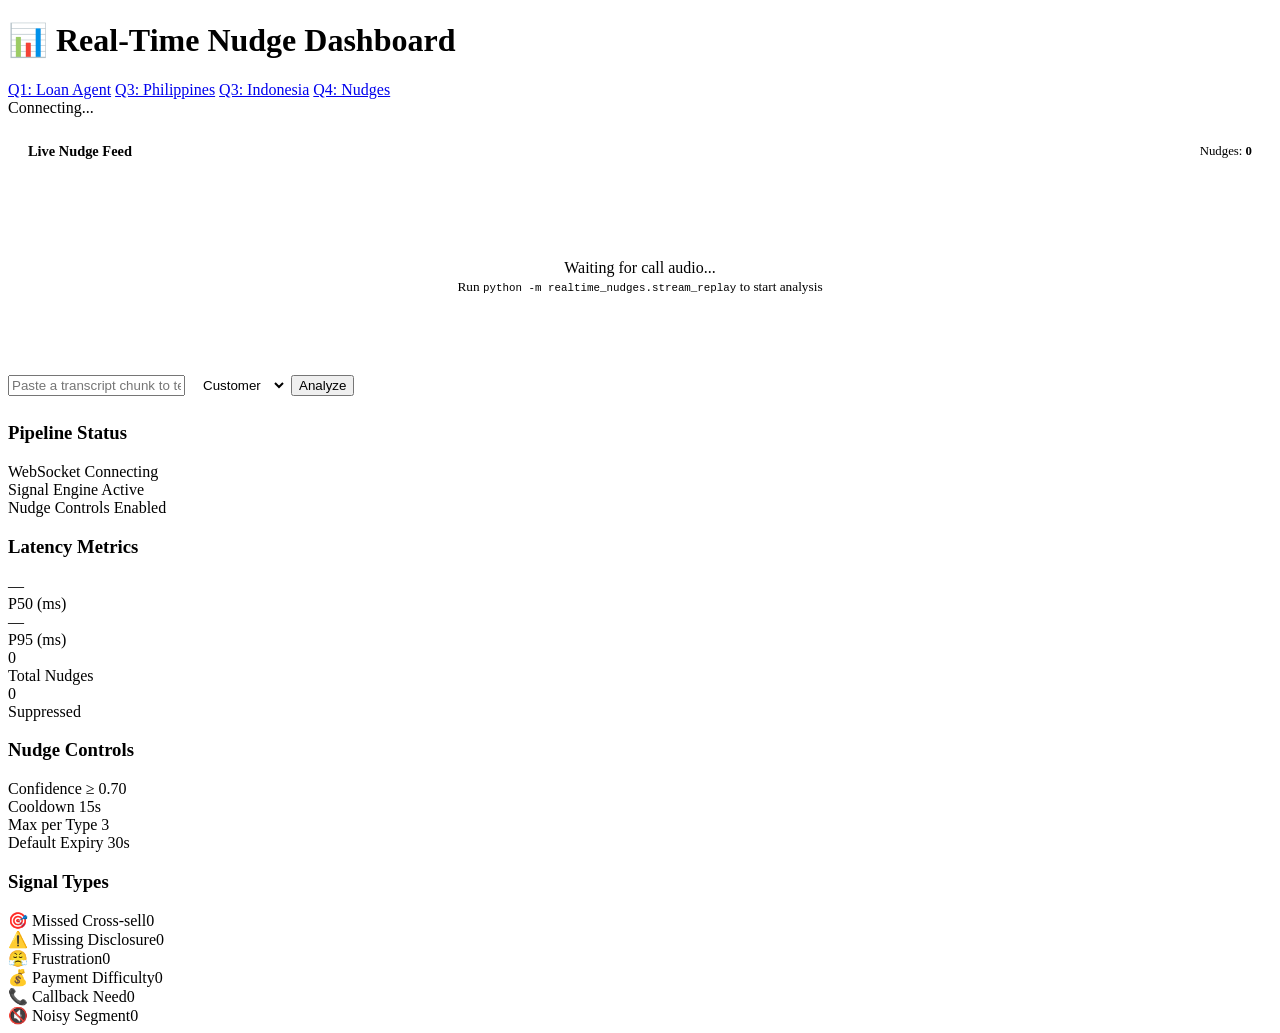
==== web_app/templates/dashboard.html @ c1ae03cc "fixed agent errors and added kb builder" ====
<!DOCTYPE html>
<html lang="en">
<head>
    <meta charset="UTF-8">
    <meta name="viewport" content="width=device-width, initial-scale=1.0">
    <title>QuickFund — Real-Time Nudge Dashboard</title>
    <meta name="description" content="Real-time live insights and nudges from call audio analysis">
    <link href="https://fonts.googleapis.com/css2?family=Inter:wght@400;500;600;700&display=swap" rel="stylesheet">
    <link rel="stylesheet" href="/static/css/style.css">
</head>
<body>
    <div class="app-container">
        <div class="header">
            <h1>📊 Real-Time Nudge Dashboard</h1>
            <nav class="nav-links">
                <a href="/">Q1: Loan Agent</a>
                <a href="/philippines">Q3: Philippines</a>
                <a href="/indonesia">Q3: Indonesia</a>
                <a href="/dashboard" class="active">Q4: Nudges</a>
            </nav>
            <span id="ws-status" class="badge demo"><span class="status-dot blue"></span>Connecting...</span>
        </div>

        <!-- Nudge Feed -->
        <div class="chat-panel">
            <div style="padding: 12px 20px; background: var(--bg-secondary); border-bottom: 1px solid var(--border-color); display: flex; justify-content: space-between; align-items: center;">
                <h3 style="font-size: 0.9rem; color: var(--text-secondary);">Live Nudge Feed</h3>
                <span style="font-size: 0.8rem; color: var(--text-muted);">Nudges: <strong id="nudge-count">0</strong></span>
            </div>
            <div id="nudge-feed" class="nudge-feed" style="flex: 1; padding: 16px; overflow-y: auto;">
                <p style="color: var(--text-muted); text-align: center; padding: 40px 0;">
                    Waiting for call audio...<br>
                    <small>Run <code>python -m realtime_nudges.stream_replay</code> to start analysis</small>
                </p>
            </div>
            
            <!-- Manual chunk input for testing -->
            <div class="chat-input">
                <input type="text" id="test-chunk" placeholder="Paste a transcript chunk to test..." autocomplete="off">
                <select id="test-speaker" style="padding: 10px; background: var(--bg-input); color: var(--text-primary); border: 1px solid var(--border-color); border-radius: var(--radius-sm);">
                    <option value="customer">Customer</option>
                    <option value="agent">Agent</option>
                </select>
                <button id="test-btn" class="btn btn-primary" onclick="testNudge()">Analyze</button>
            </div>
        </div>

        <!-- Metrics Sidebar -->
        <div class="sidebar">
            <div class="sidebar-card">
                <h3>Pipeline Status</h3>
                <div class="status-row">
                    <span class="label">WebSocket</span>
                    <span id="pipeline-ws" class="value"><span class="status-dot blue"></span>Connecting</span>
                </div>
                <div class="status-row">
                    <span class="label">Signal Engine</span>
                    <span class="value"><span class="status-dot green"></span>Active</span>
                </div>
                <div class="status-row">
                    <span class="label">Nudge Controls</span>
                    <span class="value"><span class="status-dot green"></span>Enabled</span>
                </div>
            </div>

            <div class="sidebar-card">
                <h3>Latency Metrics</h3>
                <div class="metric-grid">
                    <div class="metric-box">
                        <div class="metric-value" id="p50-value">—</div>
                        <div class="metric-label">P50 (ms)</div>
                    </div>
                    <div class="metric-box">
                        <div class="metric-value" id="p95-value">—</div>
                        <div class="metric-label">P95 (ms)</div>
                    </div>
                    <div class="metric-box">
                        <div class="metric-value" id="total-nudges">0</div>
                        <div class="metric-label">Total Nudges</div>
                    </div>
                    <div class="metric-box">
                        <div class="metric-value" id="suppressed-count">0</div>
                        <div class="metric-label">Suppressed</div>
                    </div>
                </div>
            </div>

            <div class="sidebar-card">
                <h3>Nudge Controls</h3>
                <div class="status-row">
                    <span class="label">Confidence ≥</span>
                    <span class="value">0.70</span>
                </div>
                <div class="status-row">
                    <span class="label">Cooldown</span>
                    <span class="value">15s</span>
                </div>
                <div class="status-row">
                    <span class="label">Max per Type</span>
                    <span class="value">3</span>
                </div>
                <div class="status-row">
                    <span class="label">Default Expiry</span>
                    <span class="value">30s</span>
                </div>
            </div>

            <div class="sidebar-card">
                <h3>Signal Types</h3>
                <div class="status-row"><span class="label">🎯 Missed Cross-sell</span><span id="sig-cross" class="value">0</span></div>
                <div class="status-row"><span class="label">⚠️ Missing Disclosure</span><span id="sig-disc" class="value">0</span></div>
                <div class="status-row"><span class="label">😤 Frustration</span><span id="sig-frust" class="value">0</span></div>
                <div class="status-row"><span class="label">💰 Payment Difficulty</span><span id="sig-pay" class="value">0</span></div>
                <div class="status-row"><span class="label">📞 Callback Need</span><span id="sig-cb" class="value">0</span></div>
                <div class="status-row"><span class="label">🔇 Noisy Segment</span><span id="sig-noise" class="value">0</span></div>
            </div>
        </div>
    </div>

    <script src="/static/js/voice.js"></script>
    <script>
        const dashboard = new NudgeDashboard();
        
        async function testNudge() {
            const chunk = document.getElementById('test-chunk').value;
            const speaker = document.getElementById('test-speaker').value;
            if (!chunk) return;
            
            document.getElementById('test-chunk').value = '';
            
            try {
                const resp = await fetch('/api/nudge-analyze', {
                    method: 'POST',
                    headers: { 'Content-Type': 'application/json' },
                    body: JSON.stringify({
                        chunk: chunk,
                        speaker: speaker,
                        timestamp: new Date().toLocaleTimeString(),
                    }),
                });
                const data = await resp.json();
                dashboard.addNudge(data);
            } catch (e) {
                console.error('Test nudge error:', e);
            }
        }
        
        // Keyboard shortcut
        document.getElementById('test-chunk').addEventListener('keypress', (e) => {
            if (e.key === 'Enter') testNudge();
        });
        
        // Fetch latency metrics periodically
        async function updateMetrics() {
            try {
                const resp = await fetch('/api/latency');
                const data = await resp.json();
                if (data.overall) {
                    document.getElementById('p50-value').textContent = data.overall.p50_ms || '—';
                    document.getElementById('p95-value').textContent = data.overall.p95_ms || '—';
                }
            } catch (e) {}
        }
        setInterval(updateMetrics, 5000);
    </script>
</body>
</html>
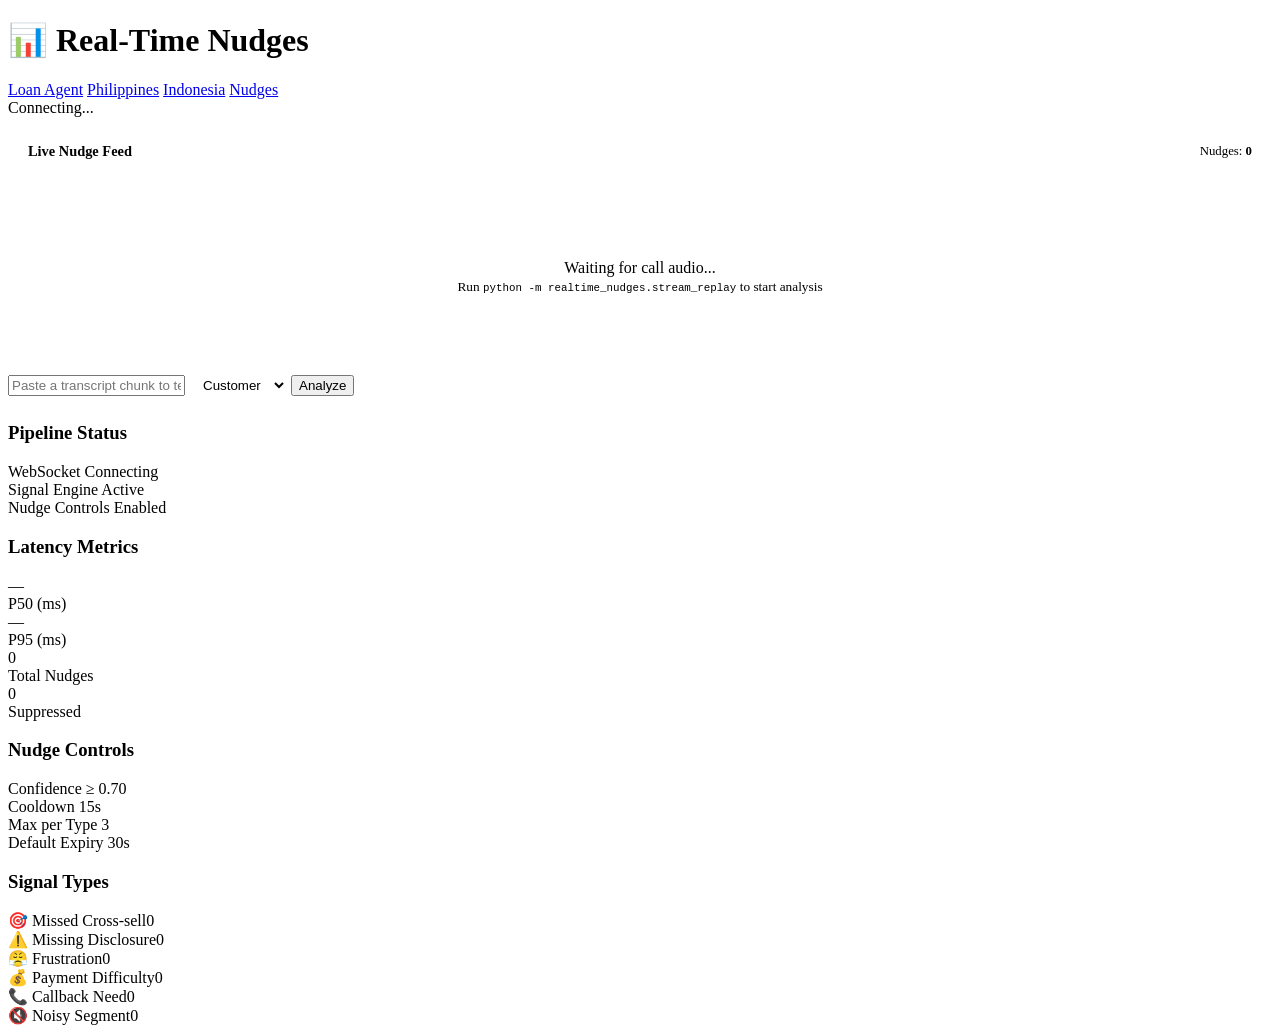
==== commit d7e75199: "web UI fix" ====
--- a/web_app/templates/dashboard.html
+++ b/web_app/templates/dashboard.html
@@ -5,24 +5,24 @@
     <meta name="viewport" content="width=device-width, initial-scale=1.0">
     <title>QuickFund — Real-Time Nudge Dashboard</title>
     <meta name="description" content="Real-time live insights and nudges from call audio analysis">
-    <link href="https://fonts.googleapis.com/css2?family=Inter:wght@400;500;600;700&display=swap" rel="stylesheet">
+    <link href="https://fonts.googleapis.com/css2?family=Outfit:wght@300;400;500;600;700&family=Inter:wght@400;500;600;700&display=swap" rel="stylesheet">
     <link rel="stylesheet" href="/static/css/style.css">
 </head>
 <body>
     <div class="app-container">
-        <div class="header">
-            <h1>📊 Real-Time Nudge Dashboard</h1>
+        <div class="header glass-panel">
+            <h1>📊 Real-Time Nudges</h1>
             <nav class="nav-links">
-                <a href="/">Q1: Loan Agent</a>
-                <a href="/philippines">Q3: Philippines</a>
-                <a href="/indonesia">Q3: Indonesia</a>
-                <a href="/dashboard" class="active">Q4: Nudges</a>
+                <a href="/">Loan Agent</a>
+                <a href="/philippines">Philippines</a>
+                <a href="/indonesia">Indonesia</a>
+                <a href="/dashboard" class="active">Nudges</a>
             </nav>
             <span id="ws-status" class="badge demo"><span class="status-dot blue"></span>Connecting...</span>
         </div>
 
         <!-- Nudge Feed -->
-        <div class="chat-panel">
+        <div class="chat-panel glass-panel">
             <div style="padding: 12px 20px; background: var(--bg-secondary); border-bottom: 1px solid var(--border-color); display: flex; justify-content: space-between; align-items: center;">
                 <h3 style="font-size: 0.9rem; color: var(--text-secondary);">Live Nudge Feed</h3>
                 <span style="font-size: 0.8rem; color: var(--text-muted);">Nudges: <strong id="nudge-count">0</strong></span>
@@ -30,7 +30,7 @@
             <div id="nudge-feed" class="nudge-feed" style="flex: 1; padding: 16px; overflow-y: auto;">
                 <p style="color: var(--text-muted); text-align: center; padding: 40px 0;">
                     Waiting for call audio...<br>
-                    <small>Run <code>python -m realtime_nudges.stream_replay</code> to start analysis</small>
+                    <small>Run <code id="replay-command">python -m realtime_nudges.stream_replay</code> to start analysis</small>
                 </p>
             </div>
             
@@ -47,7 +47,7 @@
 
         <!-- Metrics Sidebar -->
         <div class="sidebar">
-            <div class="sidebar-card">
+            <div class="sidebar-card glass-panel">
                 <h3>Pipeline Status</h3>
                 <div class="status-row">
                     <span class="label">WebSocket</span>
@@ -63,7 +63,7 @@
                 </div>
             </div>
 
-            <div class="sidebar-card">
+            <div class="sidebar-card glass-panel">
                 <h3>Latency Metrics</h3>
                 <div class="metric-grid">
                     <div class="metric-box">
@@ -85,7 +85,7 @@
                 </div>
             </div>
 
-            <div class="sidebar-card">
+            <div class="sidebar-card glass-panel">
                 <h3>Nudge Controls</h3>
                 <div class="status-row">
                     <span class="label">Confidence ≥</span>
@@ -105,7 +105,7 @@
                 </div>
             </div>
 
-            <div class="sidebar-card">
+            <div class="sidebar-card glass-panel">
                 <h3>Signal Types</h3>
                 <div class="status-row"><span class="label">🎯 Missed Cross-sell</span><span id="sig-cross" class="value">0</span></div>
                 <div class="status-row"><span class="label">⚠️ Missing Disclosure</span><span id="sig-disc" class="value">0</span></div>
@@ -120,6 +120,10 @@
     <script src="/static/js/voice.js"></script>
     <script>
         const dashboard = new NudgeDashboard();
+        const replayCommand = document.getElementById('replay-command');
+        if (replayCommand) {
+            replayCommand.textContent = `python -m realtime_nudges.stream_replay cooperative 0.3 web ${location.origin}/api/nudge-event`;
+        }
         
         async function testNudge() {
             const chunk = document.getElementById('test-chunk').value;
